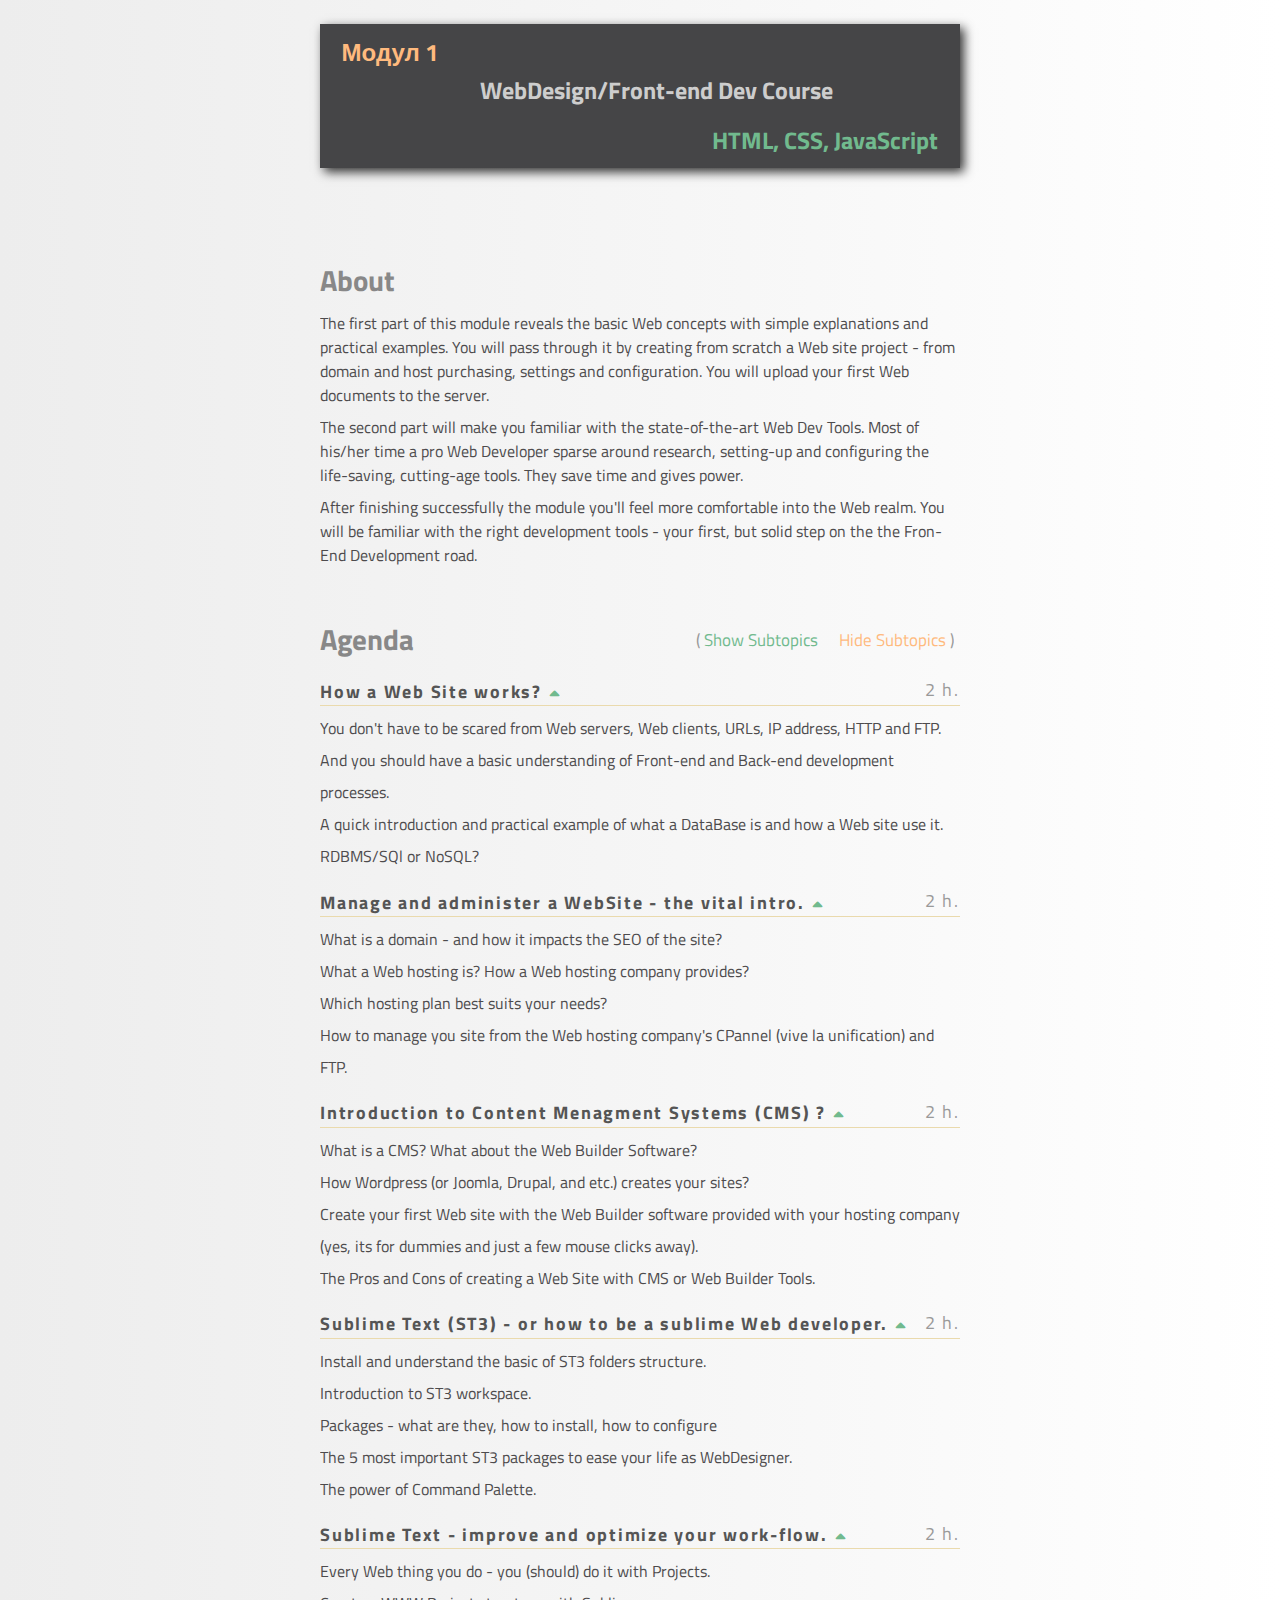
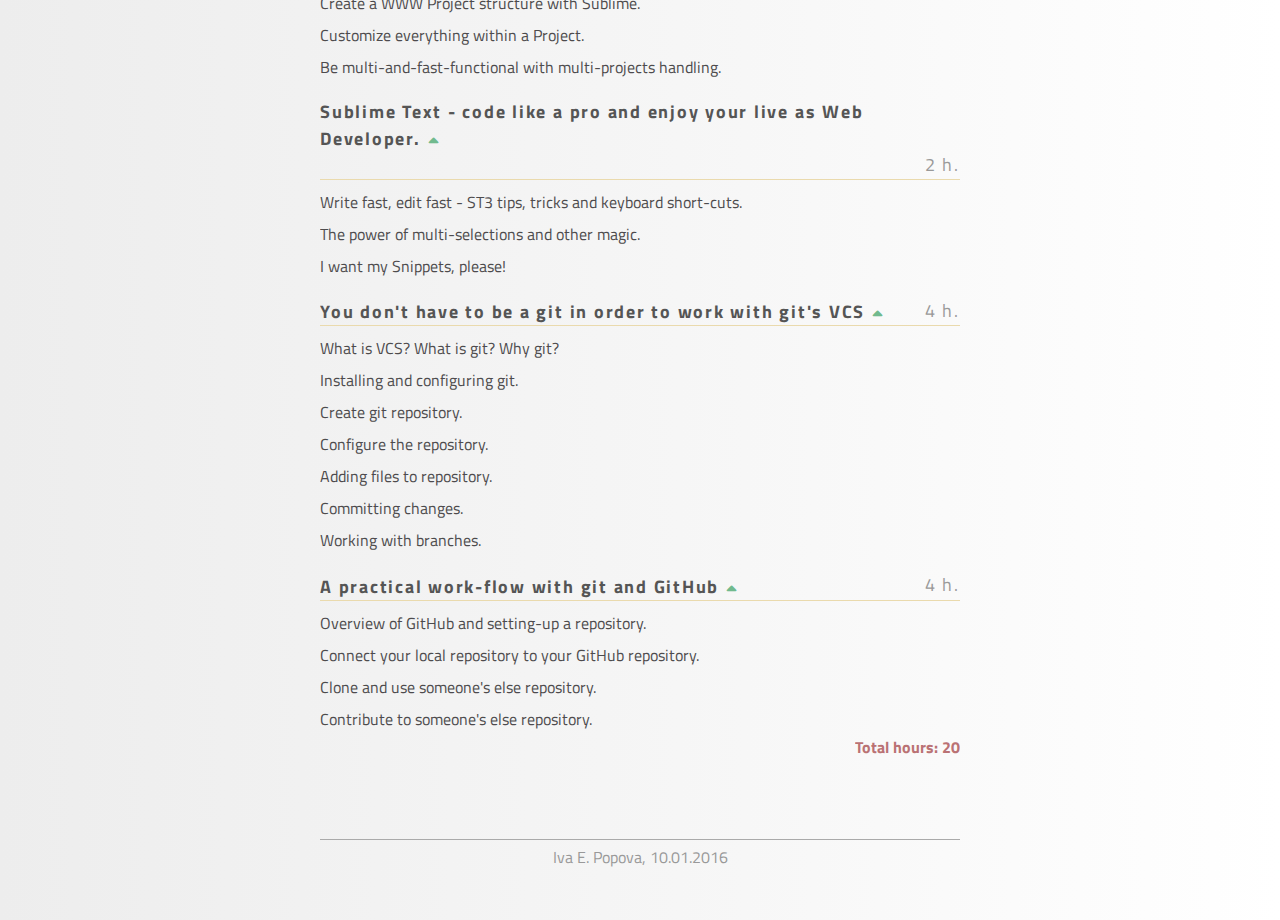
==== pages/agenda/index.html @ b88d3add "initital" ====
<!DOCTYPE html>
<html lang="en-us">
<head>
    <meta charset="utf-8">
    <meta http-equiv="x-ua-compatible" content="ie=edge">
    <title>Module 1: Agenda | WebDesign/Front-end Dev | Course for Milka</title>
    <meta name="viewport" content="width=device-width, initial-scale=1">
    <meta name="description" content="The first step from the series WebDesign/Front-end Dev Course">
    <meta name="keywords" content="" />
    <meta name="description" content="" />
    <meta name="author" content="" />
    <meta name="robot" content="noindex, nofollow" />
    <meta name="generator" content="Sublime Text3, SASS">
    <link rel="stylesheet" type="text/css" href="https://cdnjs.cloudflare.com/ajax/libs/font-awesome/4.5.0/css/font-awesome.min.css">
    <link rel="stylesheet" type="text/css" href="../../outfit/css/Schedule.css">
</head>
<body onload="calcTotalHours();showAllNodes( document.getElementsByClassName('iep_syllabus_sub_themes') );" class="background">
<header>
    <h2>Модул <span>1</span></h2>
    <h3>WebDesign/Front-end Dev Course</h3>
    <h4>HTML, CSS, JavaScript</h4>
</header>
<article class="iep_course_about">
    <h4>About</h4>
    <p>The first part of this module reveals the basic Web concepts with simple explanations and practical examples. You will pass through it by creating from scratch a Web site project - from domain and host purchasing, settings and configuration. You will upload your first Web documents to the server.</p>
    <p>The second part will make you familiar with the state-of-the-art Web Dev Tools. Most of his/her time a pro Web Developer sparse around research, setting-up and configuring the life-saving, cutting-age tools. They save time and gives power.
    <p></p>
    After finishing successfully the module you'll feel more comfortable into the Web realm. You will be familiar with the right development tools - your first, but solid step on the the Fron-End Development road.
    </p>
</article>
<article class="iep_syllabus">
    <h4 class="iep_syllabus_title">Agenda
    <span class="show_hide_buttons">( <a class="btn_show" onclick="showAllNodes( document.getElementsByClassName('iep_syllabus_sub_themes'))">Show Subtopics</a>
    <a class="btn_hide"  onclick="hideAllNodes( document.getElementsByClassName('iep_syllabus_sub_themes'))">Hide Subtopics</a> )</span>
    </h4>
    <ol class="iep_syllabus_themes">
        <li><h3 title="Hide Subtopics" onclick="showHideNode(this.nextElementSibling);"><span class="label arrow_down">How a Web Site works?</span><span class="hours">2</span></h3>
            <ol class="iep_syllabus_sub_themes">
                <li>You don't have to be scared from Web servers, Web clients, URLs, IP address, HTTP and FTP.</li>
                <li>And you should have a basic understanding of Front-end and Back-end development processes.</li>
                <li>A quick introduction and practical example of what a DataBase is and how a Web site use it.</li>
                <li>RDBMS/SQl or NoSQL?</li>
            </ol>
        </li>
        <li><h3 title="Hide Subtopics" onclick="showHideNode(this.nextElementSibling);"><span class="label arrow_down">Manage and administer a WebSite - the vital intro.</span><span class="hours">2</span></h3>
            <ol class="iep_syllabus_sub_themes">
                <li>What is a domain - and how it impacts the SEO of the site?</li>
                <li>What a Web hosting is? How a Web hosting company provides?</li>
                <li>Which hosting plan best suits your needs?</li>
                <li>How to manage you site from the Web hosting company's CPannel (vive la unification) and FTP.</li>
            </ol>
        </li>
        <li><h3 title="Hide Subtopics" onclick="showHideNode(this.nextElementSibling);"><span class="label arrow_down">Introduction to Content Menagment Systems (CMS) ?</span><span class="hours">2</span></h3>
            <ol class="iep_syllabus_sub_themes">
                <li>What is a CMS? What about the Web Builder Software?</li>
                <li>How Wordpress (or Joomla, Drupal, and etc.) creates your sites?</li>
                <li>Create your first Web site with the Web Builder software provided with your hosting company (yes, its for dummies and just a few mouse clicks away).</li>
                <li>The Pros and Cons of creating a Web Site with CMS or Web Builder Tools.</li>
            </ol>
        </li>
        <li><h3 title="Hide Subtopics" onclick="showHideNode(this.nextElementSibling);"><span class="label arrow_down">Sublime Text (ST3) - or how to be a sublime Web developer.</span><span class="hours">2</span></h3>
            <ol class="iep_syllabus_sub_themes">
                <li>Install and understand the basic of ST3 folders structure.</li>
                <li>Introduction to ST3 workspace.</li>
                <li>Packages - what are they, how to install, how to configure</li>
                <li>The 5 most important ST3 packages to ease your life as WebDesigner.</li>
                <li>The power of Command Palette.</li>
            </ol>
        </li>
        <li><h3 title="Hide Subtopics" onclick="showHideNode(this.nextElementSibling);"><span class="label arrow_down">Sublime Text - improve and optimize your work-flow.</span><span class="hours">2</span></h3>
            <ol class="iep_syllabus_sub_themes">
                <li>Every Web thing you do - you (should) do it with Projects.</li>
                <li>Create a WWW Project structure with Sublime.</li>
                <li>Customize everything within a Project.</li>
                <li>Be multi-and-fast-functional with multi-projects handling.</li>
            </ol>
        </li>
        <li><h3 title="Hide Subtopics" onclick="showHideNode(this.nextElementSibling);"><span class="label arrow_down">Sublime Text - code like a pro and enjoy your live as Web Developer.</span><span class="hours">2</span></h3>
            <ol class="iep_syllabus_sub_themes">
                <li>Write fast, edit fast - ST3 tips, tricks and keyboard short-cuts.</li>
                <li>The power of multi-selections and other magic.</li>
                <li>I want my Snippets, please!</li>
            </ol>
        </li>
        <li><h3 onclick="showHideNode(this.nextElementSibling);"><span class="label arrow_down">You don't have to be a git in order to work with git's VCS</span><span class="hours">4</span></h3>
            <ol class="iep_syllabus_sub_themes">
                <li>What is VCS? What is git? Why git?</li>
                <li>Installing and configuring git.</li>
                <li>Create git repository.</li>
                <li>Configure the repository.</li>
                <li>Adding files to repository.</li>
                <li>Committing changes.</li>
                <li>Working with branches.</li>
            </ol>
        </li>
        <li><h3 onclick="showHideNode(this.nextElementSibling);"><span class="label arrow_down">A practical work-flow with git and GitHub</span><span class="hours">4</span></h3>
            <ol class="iep_syllabus_sub_themes">
                <li>Overview of GitHub and setting-up a repository.</li>
                <li>Connect your local repository to your GitHub repository.</li>
                <li>Clone and use someone's else repository.</li>
                <li>Contribute to someone's else repository.</li>
            </ol>
        </li>
    </ol>
    <section class="total_hours">
        <h4>Total hours: <span class="total_hours_value">0</span></h4>
    </section>
</article>
<footer><p>Iva E. Popova, 10.01.2016</p></footer>
<script type="text/javascript" src="../../outfit/js/Schedule.js"></script>
</body>
</html>
---- outfit/css/Schedule.css ----
/*fonts*/
        @import url(https://fonts.googleapis.com/css?family=Titillium+Web:400,400italic);
        /*~~~~~~~~~~ minimal reset  ~~~~~~~~~~*/
        html, body, article,h1, h2, h3, h4, h5, h6{
            margin: 0; padding: 0;
            overflow: auto;
            font-size: inherit;
        }
        ol, li{
            margin: 0; padding: 0;
            list-style-type: none;
        }
        /*~~~~~~~~~~ layout  ~~~~~~~~~~*/
        /* small */
        @media only screen and (min-width: 50px){
            body {
                width:  98%;
                margin: 0 auto;
                padding: 0 2%;
            }
        }
        /* vary small */
        @media only screen and (min-width: 480px){
            body {
                width:  96%;
                margin: 0 auto;
                padding: 0 2%;
            }
        }
        /* large */
        @media only screen and (min-width: 800px)  {
            body {
                width:  80%;
                margin: 0 auto;
                padding: 0 2%;
            }
        }
        /* very large */
        @media only screen and (min-width: 1200px)  {
            body {
                width:  50%;
                margin: 0 auto;
                padding: 0 2%;
            }
        }
        html{
            /*background-color: #cdcdcd;*/
        }
        body{
            line-height: 1.2em;
            color: #4d4b4d;
            background-color: #fff;
            font-family: 'Titillium Web', sans-serif;
            font-weight: normal;
            font-style: normal;
            /*font-size: .9em;*/
        }
        .diag{
            width: 200px;
            position: absolute;
            text-align: center;
            line-height: 2em;
            top: 70px;
            left: -25px;
            transform: rotate(315deg);
            -webkit-transform: rotate(315deg);
            -ms-transform: rotate(315deg);
            -moz-transform: rotate(315deg);
            -o-transform: rotate(315deg);
            box-shadow: 4px 4px 10px rgba(0,0,0,0.8);
        }
        header{
            position: relative;
            width: 100%;
            height: 6em;
            margin: 1em 0 2em 0;
            line-height: 1.5em;
            text-align: center;
            font-size: 1.5em;
            background-color: #454547;
            color: #999;
            box-shadow: 4px 4px 10px rgba(0,0,0,0.8);
            overflow: hidden;
        }
        header>h2{
            position: absolute;
            top: 0;
            left: 0;
            margin: .4em 0 0 .9em;
            overflow: hidden;
            color: #FFBA7E;
        }
        header>h3{
            position: absolute;
            top: 2em;
            left: 25%;
            width: 100%;
            text-align: left;
            color: #CDCDCD;
            overflow: hidden;
        }
        header>h4{
            position: absolute;
            bottom: 0;
            right: 0;
            margin: 0 .9em .4em 0;
            overflow: hidden;
            color: #71BA8E;
        }
        header>h2>span{
            /*font-size: 1.2em;
            line-height: 1.5em;*/
            font-weight: bold;
            overflow: hidden;
        }
        footer{
            width: 100%;
            display: inline-block;
            margin: 5em 0 0 0;
            height: 5em;
            vertical-align: middle;
            text-align: center;
            border-top: 1px solid #AAA;
            color: #999;
        }
        article{
            line-height: 1.5em;
        }
        article>h4{
            font-size: 1.8em;
            line-height: 1.5em;
            /*font-style: italic;*/
            color: #888;
            margin: 1.5em .2em .3em 0;
        }
        .iep_syllabus_title{
            /*font-size: 1.2em;*/
        }
        .iep_syllabus_title:hover{
            /*font-size: 1.4em;*/
            /*cursor: pointer;*/
        }
        .iep_syllabus_title>.show_hide_buttons{
            float: right;
            padding: 0;
            font-size: .6em;
            color: #999;
            font-weight: normal;
            vertical-align: middle;
        }
        .iep_syllabus_title>.show_hide_buttons>.btn_show{
            margin: 0 1em 0 0;
            color: #71BA8E;
        }
        .iep_syllabus_title>.show_hide_buttons>.btn_hide{
            margin: 0 0em 0 0;
            color: #FFBA7E;
        }
        .iep_syllabus_title>.show_hide_buttons>a:hover{
            /*font-size:.9em;*/
            cursor: pointer;
        }
        .iep_syllabus .total_hours{
            float: right;
            color: #BA7274 ;
        }
        .iep_course_project{
                    margin: 1em 0 0 0;
        }
        /*background*/
        .background{
            background: rgba(237,237,237,1);
            background: -moz-linear-gradient(left, rgba(237,237,237,1) 0%, rgba(246,246,246,1) 53%, rgba(255,255,255,1) 100%);
            background: -webkit-gradient(left top, right top, color-stop(0%, rgba(237,237,237,1)), color-stop(53%, rgba(246,246,246,1)), color-stop(100%, rgba(255,255,255,1)));
            background: -webkit-linear-gradient(left, rgba(237,237,237,1) 0%, rgba(246,246,246,1) 53%, rgba(255,255,255,1) 100%);
            background: -o-linear-gradient(left, rgba(237,237,237,1) 0%, rgba(246,246,246,1) 53%, rgba(255,255,255,1) 100%);
            background: -ms-linear-gradient(left, rgba(237,237,237,1) 0%, rgba(246,246,246,1) 53%, rgba(255,255,255,1) 100%);
            background: linear-gradient(to right, rgba(237,237,237,1) 0%, rgba(246,246,246,1) 53%, rgba(255,255,255,1) 100%);
            filter: progid:DXImageTransform.Microsoft.gradient( startColorstr='#ededed', endColorstr='#ffffff', GradientType=1 );
        }
        /*~~~~~~~~~~ links  ~~~~~~~~~~*/
        .iep_syllabus a{
                    text-decoration: none;
                    color: #145878;
        }
        .iep_syllabus a:hover{
                    text-decoration: underline;
                    color: #239DD5;
        }
        p{
            margin: .5em 0;
        }

        /*~~~~~~~~~~ The list  ~~~~~~~~~~*/
        .iep_syllabus_themes>li{
                    margin: 1em 0 0 0;
        }
        .iep_syllabus_themes>li>h3{
            display: inline-block;
            width: 100%;
            font-size: 1.1em;
            font-weight: bold;
            color: #555555;
            line-height: 1.5em;
            letter-spacing: .1em;
            border-bottom: .1em solid #EADAAD;
        }
        .iep_syllabus_themes>li>h3:hover{
            cursor: pointer;
        }
        .iep_syllabus_themes .label{
            vertical-align: middle;
            display: inline-block;
        }
        .iep_syllabus_themes .arrow_down::after{
            /*content: "\f078";*/
            content: "\f0d7";
            margin-left: .5em;
            font-family: FontAwesome;
            text-decoration: none;
            font-size: .9em;
            color: #FFBA7E;
        }
        .iep_syllabus_themes .arrow_up::after{
            /*content:  "\f077";*/
            content: "\f0d8";
            margin-left: .5em;
            font-family: FontAwesome;
            font-size: .9em;
            text-decoration: none;
            color: #71BA8E;
        }
        .iep_syllabus_themes>li>h3:hover>.label{
            /*font-size: 1.1em;*/
        }
        .iep_syllabus_themes .arrow{
            vertical-align: bottom;
            font-size: .8em;
            color: #FF7C00;
            content: "\f00c";
            font-family: FontAwesome;
            text-decoration: none;
            /*color: #437F73;*/
        }
        .iep_syllabus_themes>li>h3:hover>.arrow{
            font-size: 1.2em;
        }
        .iep_syllabus_themes .hours{
            float: right;
            padding: 0 0 0 1em;
            font-weight: normal;
            color: #999;
        }
        .iep_syllabus_themes .hours::after{
            content: ' h.';
        }
        .iep_syllabus_sub_themes>li{
            line-height: 2em;
        }

        /*~~~~~~~~~~ accents  ~~~~~~~~~~*/
        .iep_syllabus_sub_themes .kw{
                    font-size: 1em;
                    font-style: normal;
                    color: #333;
        }
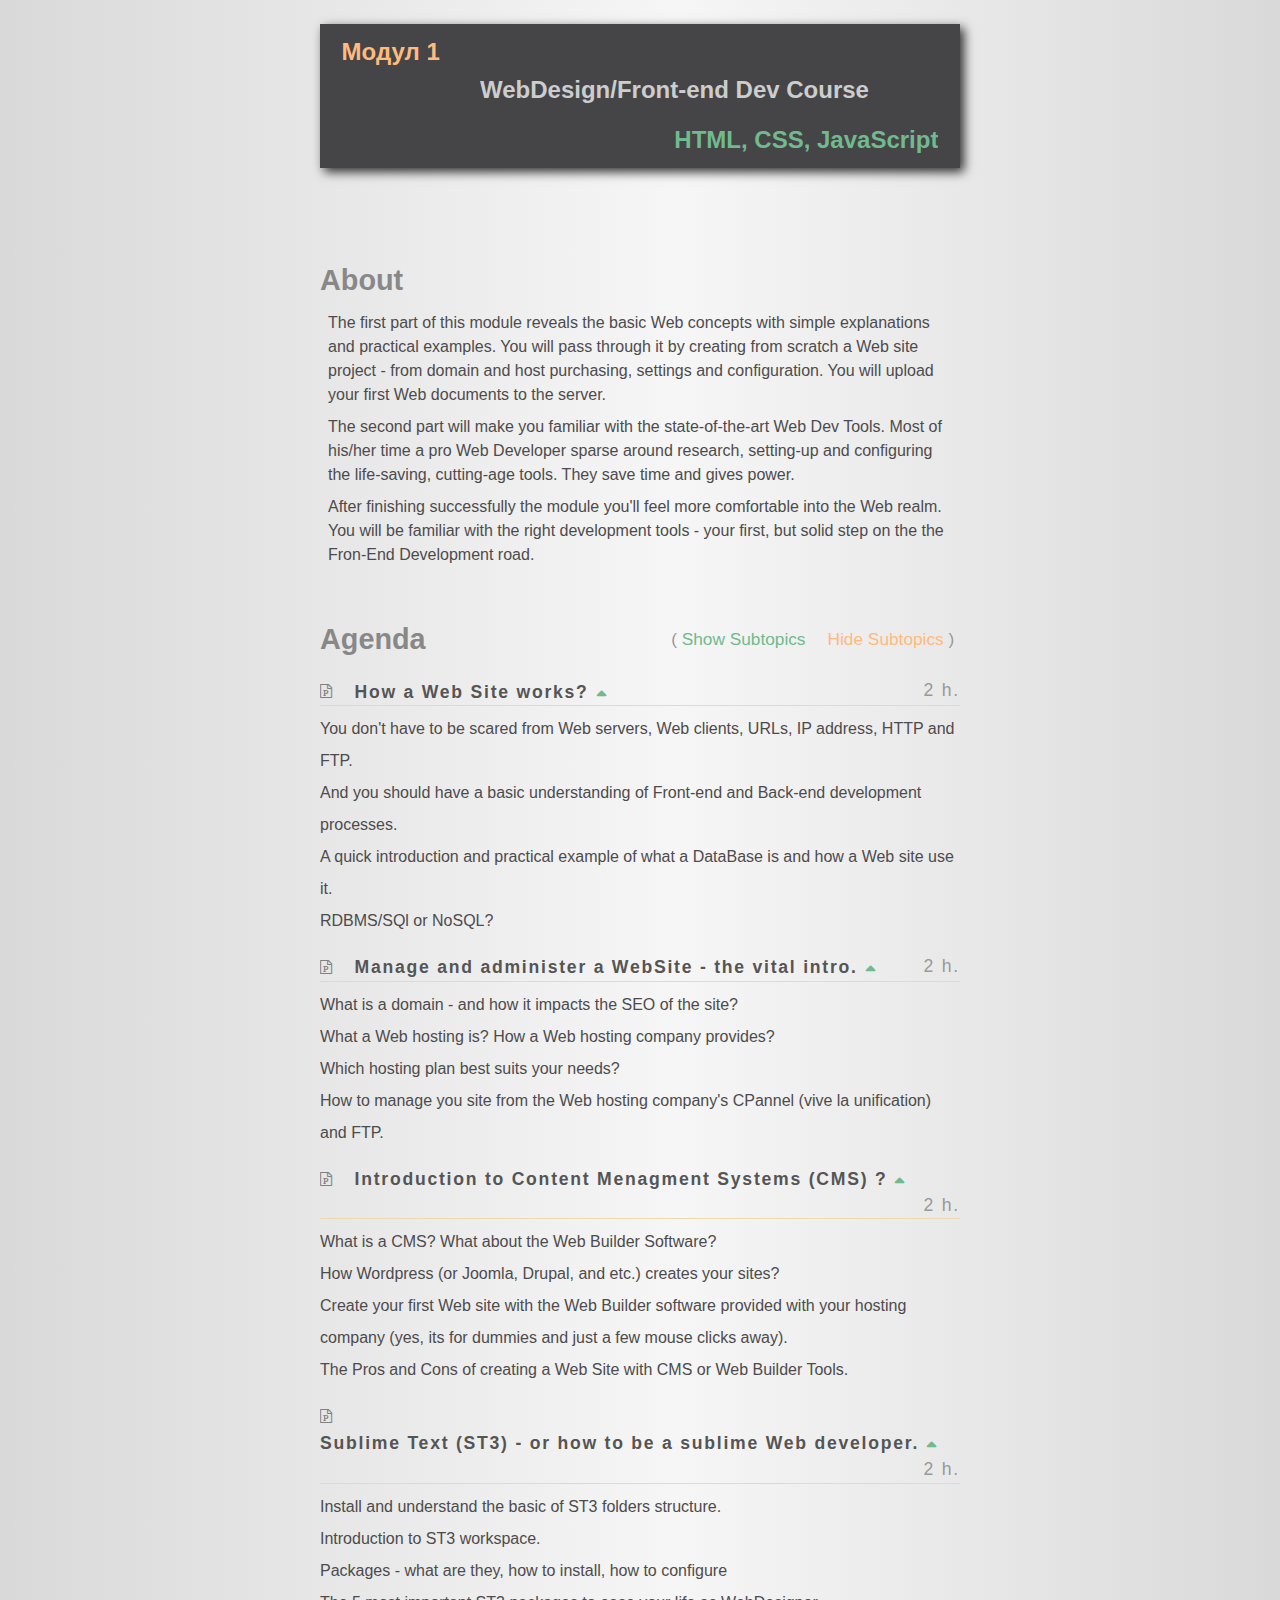
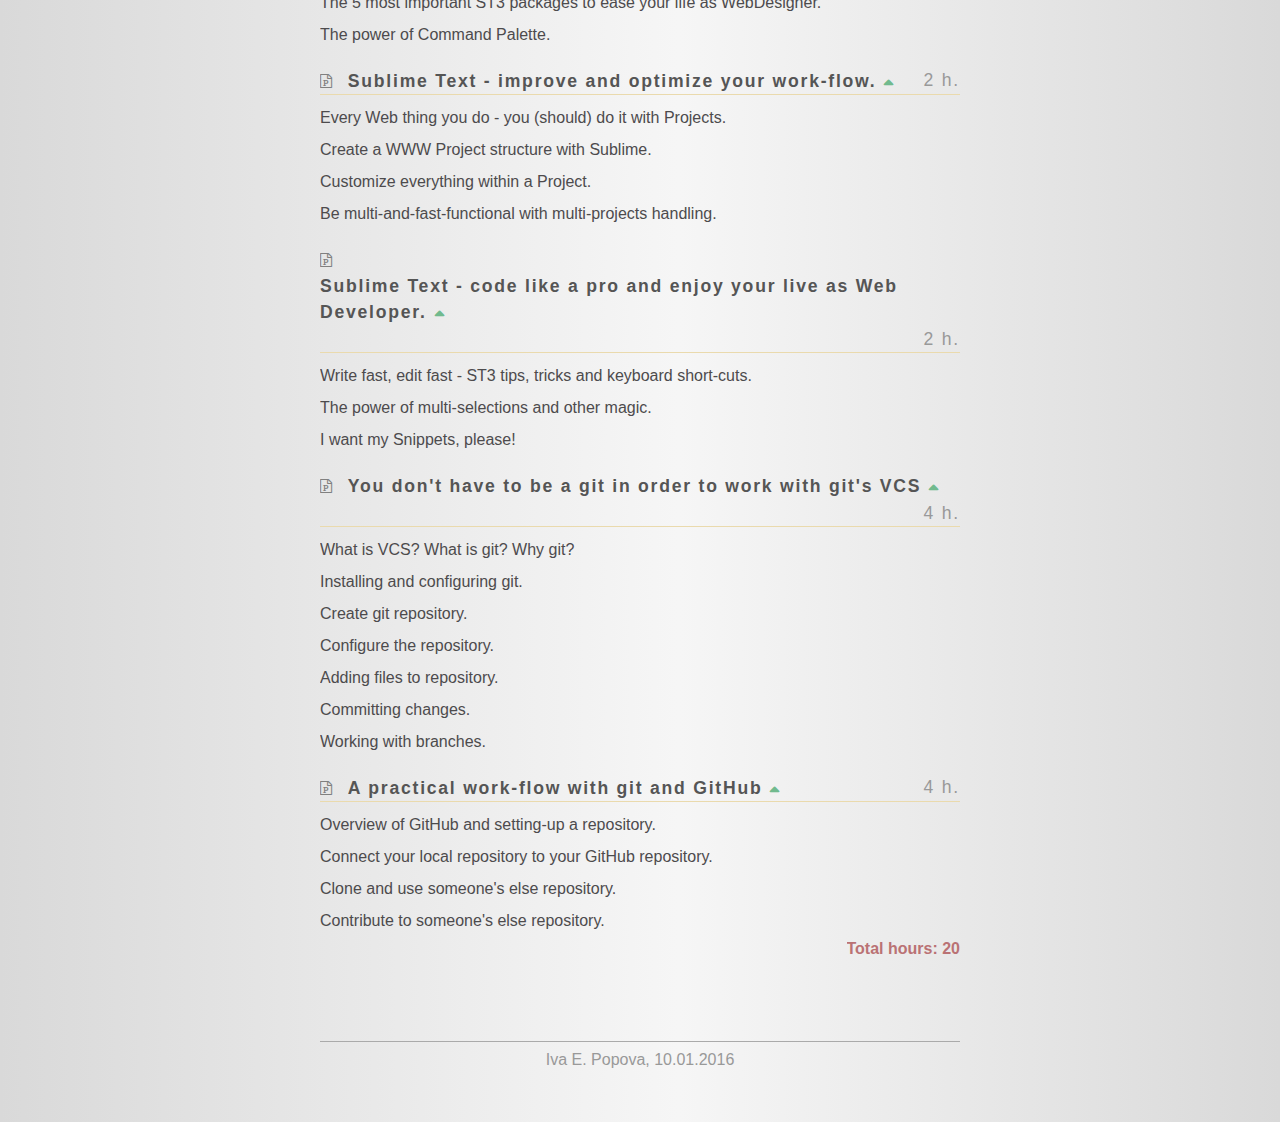
==== commit c835ceed: "Lessons added." ====
--- a/pages/agenda/index.html
+++ b/pages/agenda/index.html
@@ -14,7 +14,7 @@
     <link rel="stylesheet" type="text/css" href="https://cdnjs.cloudflare.com/ajax/libs/font-awesome/4.5.0/css/font-awesome.min.css">
     <link rel="stylesheet" type="text/css" href="../../outfit/css/Schedule.css">
 </head>
-<body onload="calcTotalHours();showAllNodes( document.getElementsByClassName('iep_syllabus_sub_themes') );" class="background">
+<body onload="calcTotalHours();showAllNodes( document.getElementsByClassName('iep_syllabus_sub_themes') );" class="background_gradient_left_right">
 <header>
     <h2>Модул <span>1</span></h2>
     <h3>WebDesign/Front-end Dev Course</h3>
@@ -23,8 +23,8 @@
 <article class="iep_course_about">
     <h4>About</h4>
     <p>The first part of this module reveals the basic Web concepts with simple explanations and practical examples. You will pass through it by creating from scratch a Web site project - from domain and host purchasing, settings and configuration. You will upload your first Web documents to the server.</p>
-    <p>The second part will make you familiar with the state-of-the-art Web Dev Tools. Most of his/her time a pro Web Developer sparse around research, setting-up and configuring the life-saving, cutting-age tools. They save time and gives power.
-    <p></p>
+    <p>The second part will make you familiar with the state-of-the-art Web Dev Tools. Most of his/her time a pro Web Developer sparse around research, setting-up and configuring the life-saving, cutting-age tools. They save time and gives power.</p>
+    <p>
     After finishing successfully the module you'll feel more comfortable into the Web realm. You will be familiar with the right development tools - your first, but solid step on the the Fron-End Development road.
     </p>
 </article>
@@ -34,7 +34,8 @@
     <a class="btn_hide"  onclick="hideAllNodes( document.getElementsByClassName('iep_syllabus_sub_themes'))">Hide Subtopics</a> )</span>
     </h4>
     <ol class="iep_syllabus_themes">
-        <li><h3 title="Hide Subtopics" onclick="showHideNode(this.nextElementSibling);"><span class="label arrow_down">How a Web Site works?</span><span class="hours">2</span></h3>
+        <li><h3 title="Hide Subtopics" onclick="showHideNode(this.nextElementSibling);"><a class="hidden" href="../themes/slides/how_a_web_site_works.html" title="slides"><i class="fa fa-file-powerpoint-o"></i></a>
+        <span class="label arrow_down">How a Web Site works?</span><span class="hours">2</span></h3>
             <ol class="iep_syllabus_sub_themes">
                 <li>You don't have to be scared from Web servers, Web clients, URLs, IP address, HTTP and FTP.</li>
                 <li>And you should have a basic understanding of Front-end and Back-end development processes.</li>
@@ -42,7 +43,9 @@
                 <li>RDBMS/SQl or NoSQL?</li>
             </ol>
         </li>
-        <li><h3 title="Hide Subtopics" onclick="showHideNode(this.nextElementSibling);"><span class="label arrow_down">Manage and administer a WebSite - the vital intro.</span><span class="hours">2</span></h3>
+        <li><h3 title="Hide Subtopics" onclick="showHideNode(this.nextElementSibling);">
+            <a href="../themes/slides/manage_and_administer_a_website.html"><i class="fa fa-file-powerpoint-o"></i></a>
+            <span class="label arrow_down">Manage and administer a WebSite - the vital intro.</span><span class="hours">2</span></h3>
             <ol class="iep_syllabus_sub_themes">
                 <li>What is a domain - and how it impacts the SEO of the site?</li>
                 <li>What a Web hosting is? How a Web hosting company provides?</li>
@@ -50,7 +53,8 @@
                 <li>How to manage you site from the Web hosting company's CPannel (vive la unification) and FTP.</li>
             </ol>
         </li>
-        <li><h3 title="Hide Subtopics" onclick="showHideNode(this.nextElementSibling);"><span class="label arrow_down">Introduction to Content Menagment Systems (CMS) ?</span><span class="hours">2</span></h3>
+        <li><h3 title="Hide Subtopics" onclick="showHideNode(this.nextElementSibling);"><a href="../themes/slides/slide.html" title="slides"><i class="fa fa-file-powerpoint-o"></i></a>
+            <span class="label arrow_down">Introduction to Content Menagment Systems (CMS) ?</span><span class="hours">2</span></h3>
             <ol class="iep_syllabus_sub_themes">
                 <li>What is a CMS? What about the Web Builder Software?</li>
                 <li>How Wordpress (or Joomla, Drupal, and etc.) creates your sites?</li>
@@ -58,7 +62,7 @@
                 <li>The Pros and Cons of creating a Web Site with CMS or Web Builder Tools.</li>
             </ol>
         </li>
-        <li><h3 title="Hide Subtopics" onclick="showHideNode(this.nextElementSibling);"><span class="label arrow_down">Sublime Text (ST3) - or how to be a sublime Web developer.</span><span class="hours">2</span></h3>
+        <li><h3 title="Hide Subtopics" onclick="showHideNode(this.nextElementSibling);"><a href="../themes/slides/sublime_text_introduction.html" title="slides"><i class="fa fa-file-powerpoint-o"></i></a><span class="label arrow_down">Sublime Text (ST3) - or how to be a sublime Web developer.</span><span class="hours">2</span></h3>
             <ol class="iep_syllabus_sub_themes">
                 <li>Install and understand the basic of ST3 folders structure.</li>
                 <li>Introduction to ST3 workspace.</li>
@@ -67,7 +71,7 @@
                 <li>The power of Command Palette.</li>
             </ol>
         </li>
-        <li><h3 title="Hide Subtopics" onclick="showHideNode(this.nextElementSibling);"><span class="label arrow_down">Sublime Text - improve and optimize your work-flow.</span><span class="hours">2</span></h3>
+        <li><h3 title="Hide Subtopics" onclick="showHideNode(this.nextElementSibling);"><a href="../themes/slides/sublime_text_workflow.html" title="slides"><i class="fa fa-file-powerpoint-o"></i></a><span class="label arrow_down">Sublime Text - improve and optimize your work-flow.</span><span class="hours">2</span></h3>
             <ol class="iep_syllabus_sub_themes">
                 <li>Every Web thing you do - you (should) do it with Projects.</li>
                 <li>Create a WWW Project structure with Sublime.</li>
@@ -75,14 +79,14 @@
                 <li>Be multi-and-fast-functional with multi-projects handling.</li>
             </ol>
         </li>
-        <li><h3 title="Hide Subtopics" onclick="showHideNode(this.nextElementSibling);"><span class="label arrow_down">Sublime Text - code like a pro and enjoy your live as Web Developer.</span><span class="hours">2</span></h3>
+        <li><h3 title="Hide Subtopics" onclick="showHideNode(this.nextElementSibling);"><a href="../themes/slides/sublime_text-code_like_a_pro.html" title="slides"><i class="fa fa-file-powerpoint-o"></i></a><span class="label arrow_down">Sublime Text - code like a pro and enjoy your live as Web Developer.</span><span class="hours">2</span></h3>
             <ol class="iep_syllabus_sub_themes">
                 <li>Write fast, edit fast - ST3 tips, tricks and keyboard short-cuts.</li>
                 <li>The power of multi-selections and other magic.</li>
                 <li>I want my Snippets, please!</li>
             </ol>
         </li>
-        <li><h3 onclick="showHideNode(this.nextElementSibling);"><span class="label arrow_down">You don't have to be a git in order to work with git's VCS</span><span class="hours">4</span></h3>
+        <li><h3 onclick="showHideNode(this.nextElementSibling);"><a href="../themes/slides/git_intro.html" title="slides"><i class="fa fa-file-powerpoint-o"></i></a><span class="label arrow_down">You don't have to be a git in order to work with git's VCS</span><span class="hours">4</span></h3>
             <ol class="iep_syllabus_sub_themes">
                 <li>What is VCS? What is git? Why git?</li>
                 <li>Installing and configuring git.</li>
@@ -93,7 +97,7 @@
                 <li>Working with branches.</li>
             </ol>
         </li>
-        <li><h3 onclick="showHideNode(this.nextElementSibling);"><span class="label arrow_down">A practical work-flow with git and GitHub</span><span class="hours">4</span></h3>
+        <li><h3 onclick="showHideNode(this.nextElementSibling);"><a href="../themes/slides/git_and_github_workflow.html" title="slides"><i class="fa fa-file-powerpoint-o"></i></a><span class="label arrow_down">A practical work-flow with git and GitHub</span><span class="hours">4</span></h3>
             <ol class="iep_syllabus_sub_themes">
                 <li>Overview of GitHub and setting-up a repository.</li>
                 <li>Connect your local repository to your GitHub repository.</li>
--- a/outfit/css/Schedule.css
+++ b/outfit/css/Schedule.css
@@ -1,201 +1,187 @@
-        /*fonts*/
-        @import url(https://fonts.googleapis.com/css?family=Titillium+Web:400,400italic);
-        /*~~~~~~~~~~ minimal reset  ~~~~~~~~~~*/
-        html, body, article,h1, h2, h3, h4, h5, h6{
-            margin: 0; padding: 0;
-            overflow: auto;
-            font-size: inherit;
-        }
-        ol, li{
-            margin: 0; padding: 0;
-            list-style-type: none;
-        }
-        /*~~~~~~~~~~ layout  ~~~~~~~~~~*/
-        /* small */
-        @media only screen and (min-width: 50px){
-            body {
-                width:  98%;
-                margin: 0 auto;
-                padding: 0 2%;
-            }
-        }
-        /* vary small */
-        @media only screen and (min-width: 480px){
-            body {
-                width:  96%;
-                margin: 0 auto;
-                padding: 0 2%;
-            }
-        }
-        /* large */
-        @media only screen and (min-width: 800px)  {
-            body {
-                width:  80%;
-                margin: 0 auto;
-                padding: 0 2%;
-            }
-        }
-        /* very large */
-        @media only screen and (min-width: 1200px)  {
-            body {
-                width:  50%;
-                margin: 0 auto;
-                padding: 0 2%;
-            }
-        }
-        html{
-            /*background-color: #cdcdcd;*/
-        }
-        body{
-            line-height: 1.2em;
-            color: #4d4b4d;
-            background-color: #fff;
-            font-family: 'Titillium Web', sans-serif;
-            font-weight: normal;
-            font-style: normal;
-            /*font-size: .9em;*/
-        }
-        .diag{
-            width: 200px;
-            position: absolute;
-            text-align: center;
-            line-height: 2em;
-            top: 70px;
-            left: -25px;
-            transform: rotate(315deg);
-            -webkit-transform: rotate(315deg);
-            -ms-transform: rotate(315deg);
-            -moz-transform: rotate(315deg);
-            -o-transform: rotate(315deg);
-            box-shadow: 4px 4px 10px rgba(0,0,0,0.8);
-        }
-        header{
-            position: relative;
-            width: 100%;
-            height: 6em;
-            margin: 1em 0 2em 0;
-            line-height: 1.5em;
-            text-align: center;
-            font-size: 1.5em;
-            background-color: #454547;
-            color: #999;
-            box-shadow: 4px 4px 10px rgba(0,0,0,0.8);
-            overflow: hidden;
-        }
-        header>h2{
-            position: absolute;
-            top: 0;
-            left: 0;
-            margin: .4em 0 0 .9em;
-            overflow: hidden;
-            color: #FFBA7E;
-        }
-        header>h3{
-            position: absolute;
-            top: 2em;
-            left: 25%;
-            width: 100%;
-            text-align: left;
-            color: #CDCDCD;
-            overflow: hidden;
-        }
-        header>h4{
-            position: absolute;
-            bottom: 0;
-            right: 0;
-            margin: 0 .9em .4em 0;
-            overflow: hidden;
-            color: #71BA8E;
-        }
-        header>h2>span{
-            /*font-size: 1.2em;
-            line-height: 1.5em;*/
-            font-weight: bold;
-            overflow: hidden;
-        }
-        footer{
-            width: 100%;
-            display: inline-block;
-            margin: 5em 0 0 0;
-            height: 5em;
-            vertical-align: middle;
-            text-align: center;
-            border-top: 1px solid #AAA;
-            color: #999;
-        }
-        article{
-            line-height: 1.5em;
-        }
-        article>h4{
-            font-size: 1.8em;
-            line-height: 1.5em;
-            /*font-style: italic;*/
-            color: #888;
-            margin: 1.5em .2em .3em 0;
-        }
-        .iep_syllabus_title{
-            /*font-size: 1.2em;*/
-        }
-        .iep_syllabus_title:hover{
-            /*font-size: 1.4em;*/
-            /*cursor: pointer;*/
-        }
-        .iep_syllabus_title>.show_hide_buttons{
-            float: right;
-            padding: 0;
-            font-size: .6em;
-            color: #999;
-            font-weight: normal;
-            vertical-align: middle;
-        }
-        .iep_syllabus_title>.show_hide_buttons>.btn_show{
-            margin: 0 1em 0 0;
-            color: #71BA8E;
-        }
-        .iep_syllabus_title>.show_hide_buttons>.btn_hide{
-            margin: 0 0em 0 0;
-            color: #FFBA7E;
-        }
-        .iep_syllabus_title>.show_hide_buttons>a:hover{
-            /*font-size:.9em;*/
-            cursor: pointer;
-        }
-        .iep_syllabus .total_hours{
-            float: right;
-            color: #BA7274 ;
-        }
-        .iep_course_project{
-                    margin: 1em 0 0 0;
-        }
-        /*background*/
-        .background{
-            background: rgba(237,237,237,1);
-            background: -moz-linear-gradient(left, rgba(237,237,237,1) 0%, rgba(246,246,246,1) 53%, rgba(255,255,255,1) 100%);
-            background: -webkit-gradient(left top, right top, color-stop(0%, rgba(237,237,237,1)), color-stop(53%, rgba(246,246,246,1)), color-stop(100%, rgba(255,255,255,1)));
-            background: -webkit-linear-gradient(left, rgba(237,237,237,1) 0%, rgba(246,246,246,1) 53%, rgba(255,255,255,1) 100%);
-            background: -o-linear-gradient(left, rgba(237,237,237,1) 0%, rgba(246,246,246,1) 53%, rgba(255,255,255,1) 100%);
-            background: -ms-linear-gradient(left, rgba(237,237,237,1) 0%, rgba(246,246,246,1) 53%, rgba(255,255,255,1) 100%);
-            background: linear-gradient(to right, rgba(237,237,237,1) 0%, rgba(246,246,246,1) 53%, rgba(255,255,255,1) 100%);
-            filter: progid:DXImageTransform.Microsoft.gradient( startColorstr='#ededed', endColorstr='#ffffff', GradientType=1 );
-        }
-        /*~~~~~~~~~~ links  ~~~~~~~~~~*/
-        .iep_syllabus a{
-                    text-decoration: none;
-                    color: #145878;
-        }
-        .iep_syllabus a:hover{
-                    text-decoration: underline;
-                    color: #239DD5;
-        }
-        p{
-            margin: .5em 0;
-        }
+/*~~~~~~~~~~ fonts  ~~~~~~~~~~*/
+    @import url(https://fonts.googleapis.com/   css?family=Titillium+Web:400,400italic);
+/*~~~~~~~~~~ background  ~~~~~~~~~~*/
+    @import url("backgrounds.css");
 
-        /*~~~~~~~~~~ The list  ~~~~~~~~~~*/
-        .iep_syllabus_themes>li{
-                    margin: 1em 0 0 0;
-        }
-        .iep_syllabus_themes>li>h3{
+/*~~~~~~~~~~ minimal reset  ~~~~~~~~~~*/
+    html, body, article,h1, h2, h3, h4, h5, h6{
+        margin: 0; padding: 0;
+        overflow: auto;
+        font-size: inherit;
+    }
+    ol, li{
+        margin: 0; padding: 0;
+        list-style-type: none;
+    }
+/*~~~~~~~~~~ layout  ~~~~~~~~~~*/
+    /* small */
+    @media only screen and (min-width: 50px){
+        body {
+            width:  98%;
+            margin: 0 auto;
+            padding: 0 2%;
+        }
+    }
+    /* vary small */
+    @media only screen and (min-width: 480px){
+        body {
+            width:  96%;
+            margin: 0 auto;
+            padding: 0 2%;
+        }
+    }
+    /* large */
+    @media only screen and (min-width: 800px)  {
+        body {
+            width:  80%;
+            margin: 0 auto;
+            padding: 0 2%;
+        }
+    }
+    /* very large */
+    @media only screen and (min-width: 1200px)  {
+        body {
+            width:  50%;
+            margin: 0 auto;
+            padding: 0 2%;
+        }
+    }
+/*~~~~~~~~~~ basic elements  ~~~~~~~~~~*/
+    html{
+        /*background-color: #cdcdcd;*/
+    }
+    body{
+        line-height: 1.2em;
+        color: #4d4b4d;
+        background-color: #fff;
+        font-family: 'Titillium Web', sans-serif;
+        font-weight: normal;
+        font-style: normal;
+        /*font-size: .9em;*/
+    }
+    p{
+        margin: 0.5em;
+    }
+/*~~~~~~~~~~ header  ~~~~~~~~~~*/
+    header{
+        position: relative;
+        width: 100%;
+        height: 6em;
+        margin: 1em 0 2em 0;
+        line-height: 1.5em;
+        text-align: center;
+        font-size: 1.5em;
+        background-color: #454547;
+        color: #999;
+        box-shadow: 4px 4px 10px rgba(0,0,0,0.8);
+        overflow: hidden;
+    }
+    header>h2{
+        position: absolute;
+        top: 0;
+        left: 0;
+        margin: .4em 0 0 .9em;
+        overflow: hidden;
+        color: #FFBA7E;
+    }
+    header>h3{
+        position: absolute;
+        top: 2em;
+        left: 25%;
+        width: 100%;
+        text-align: left;
+        color: #CDCDCD;
+        overflow: hidden;
+    }
+    header>h4{
+        position: absolute;
+        bottom: 0;
+        right: 0;
+        margin: 0 .9em .4em 0;
+        overflow: hidden;
+        color: #71BA8E;
+    }
+    header>h2>span{
+        /*font-size: 1.2em;
+        line-height: 1.5em;*/
+        font-weight: bold;
+        overflow: hidden;
+    }
+/*~~~~~~~~~~ footer  ~~~~~~~~~~*/
+    footer{
+        width: 100%;
+        display: inline-block;
+        margin: 5em 0 0 0;
+        height: 5em;
+        vertical-align: middle;
+        text-align: center;
+        border-top: 1px solid #AAA;
+        color: #999;
+    }
+    article{
+        line-height: 1.5em;
+    }
+    article>h4{
+        font-size: 1.8em;
+        line-height: 1.5em;
+        /*font-style: italic;*/
+        color: #888;
+        margin: 1.5em .2em .3em 0;
+    }
+/*~~~~~~~~~~ common classes ~~~~~~~~~~*/
+.hidden{
+    /*display: none;*/
+}
+/*~~~~~~~~~~ iep_syllabus elements  ~~~~~~~~~~*/
+
+    .iep_syllabus_title>.show_hide_buttons{
+        float: right;
+        padding: 0;
+        font-size: .6em;
+        color: #999;
+        font-weight: normal;
+        vertical-align: middle;
+    }
+    .iep_syllabus_title>.show_hide_buttons>.btn_show{
+        margin: 0 1em 0 0;
+        color: #71BA8E;
+    }
+    .iep_syllabus_title>.show_hide_buttons>.btn_hide{
+        margin: 0 0em 0 0;
+        color: #FFBA7E;
+    }
+    .iep_syllabus_title>.show_hide_buttons>a:hover{
+        /*font-size:.9em;*/
+        cursor: pointer;
+    }
+/*~~~~~~~~~~ iep_syllabus_themes elements  ~~~~~~~~~~*/
+    .iep_syllabus_themes h3 i{
+        margin-right: 1em;
+        color: gray;
+        font-size: .8em;
+    }
+    .iep_syllabus .total_hours{
+        float: right;
+        color: #BA7274 ;
+    }
+    .iep_course_project{
+                margin: 1em 0 0 0;
+    }
+
+/*~~~~~~~~~~ links  ~~~~~~~~~~*/
+    .iep_syllabus a{
+                text-decoration: none;
+                color: #145878;
+    }
+    .iep_syllabus a:hover{
+                text-decoration: underline;
+                color: #239DD5;
+    }
+/*~~~~~~~~~~ The list  ~~~~~~~~~~*/
+    .iep_syllabus_themes>li{
+                margin: 1em 0 0 0;
+    }
+    .iep_syllabus_themes>li>h3{
             display: inline-block;
             width: 100%;
             font-size: 1.1em;
@@ -204,15 +190,15 @@
             line-height: 1.5em;
             letter-spacing: .1em;
             border-bottom: .1em solid #EADAAD;
-        }
-        .iep_syllabus_themes>li>h3:hover{
+    }
+    .iep_syllabus_themes>li>h3:hover{
             cursor: pointer;
-        }
-        .iep_syllabus_themes .label{
+    }
+    .iep_syllabus_themes .label{
             vertical-align: middle;
             display: inline-block;
-        }
-        .iep_syllabus_themes .arrow_down::after{
+    }
+    .iep_syllabus_themes .arrow_down::after{
             /*content: "\f078";*/
             content: "\f0d7";
             margin-left: .5em;
@@ -220,8 +206,8 @@
             text-decoration: none;
             font-size: .9em;
             color: #FFBA7E;
-        }
-        .iep_syllabus_themes .arrow_up::after{
+    }
+    .iep_syllabus_themes .arrow_up::after{
             /*content:  "\f077";*/
             content: "\f0d8";
             margin-left: .5em;
@@ -229,11 +215,11 @@
             font-size: .9em;
             text-decoration: none;
             color: #71BA8E;
-        }
-        .iep_syllabus_themes>li>h3:hover>.label{
+    }
+    .iep_syllabus_themes>li>h3:hover>.label{
             /*font-size: 1.1em;*/
-        }
-        .iep_syllabus_themes .arrow{
+    }
+    .iep_syllabus_themes .arrow{
             vertical-align: bottom;
             font-size: .8em;
             color: #FF7C00;
@@ -241,26 +227,25 @@
             font-family: FontAwesome;
             text-decoration: none;
             /*color: #437F73;*/
-        }
-        .iep_syllabus_themes>li>h3:hover>.arrow{
+    }
+    .iep_syllabus_themes>li>h3:hover>.arrow{
             font-size: 1.2em;
-        }
-        .iep_syllabus_themes .hours{
+    }
+    .iep_syllabus_themes .hours{
             float: right;
             padding: 0 0 0 1em;
             font-weight: normal;
             color: #999;
-        }
-        .iep_syllabus_themes .hours::after{
+    }
+    .iep_syllabus_themes .hours::after{
             content: ' h.';
-        }
-        .iep_syllabus_sub_themes>li{
+    }
+    .iep_syllabus_sub_themes>li{
             line-height: 2em;
-        }
-
-        /*~~~~~~~~~~ accents  ~~~~~~~~~~*/
-        .iep_syllabus_sub_themes .kw{
-                    font-size: 1em;
-                    font-style: normal;
-                    color: #333;
-        }
+    }
+/*~~~~~~~~~~ accents  ~~~~~~~~~~*/
+    .iep_syllabus_sub_themes .kw{
+        font-size: 1em;
+        font-style: normal;
+        color: #333;
+    }
